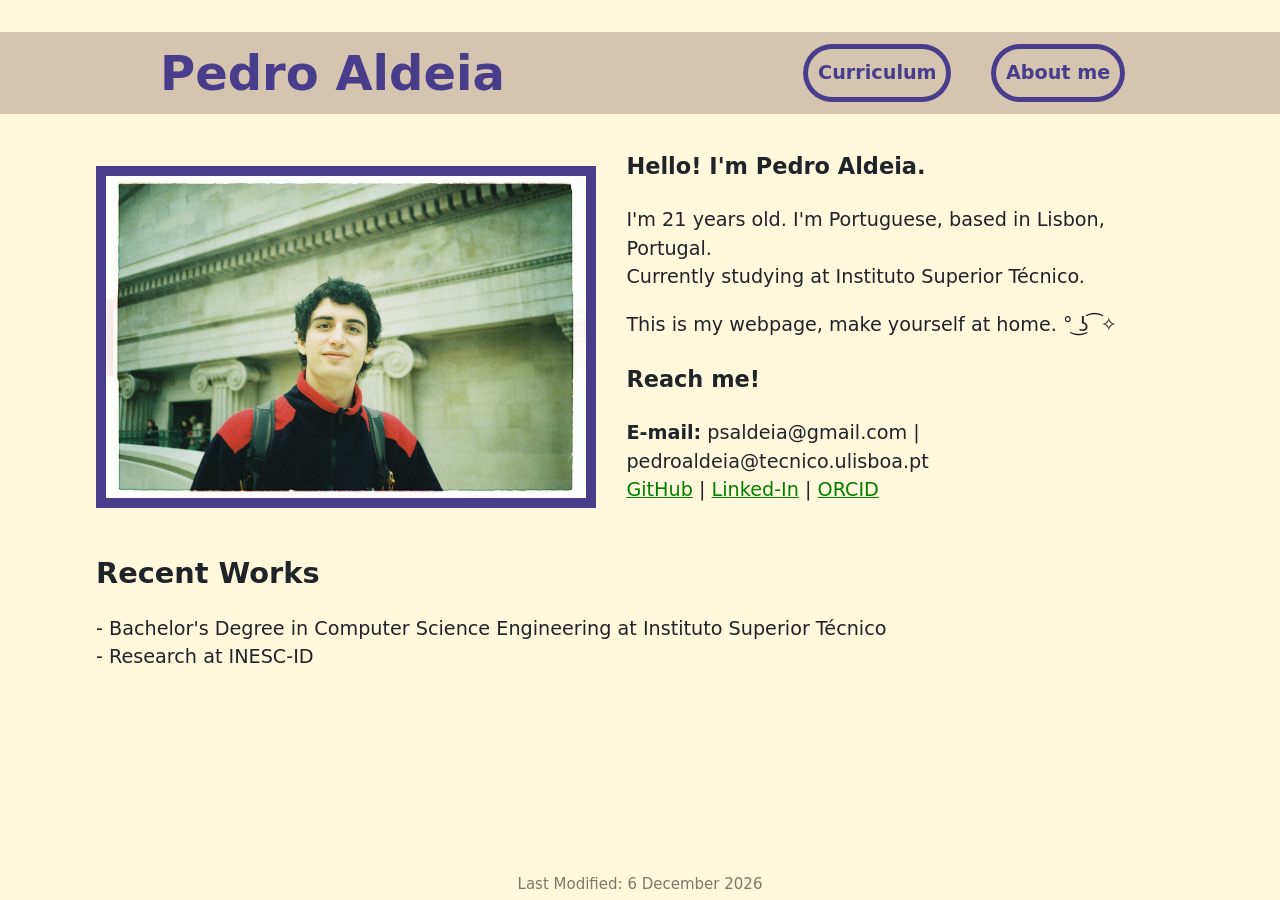
==== index.html @ 7448d029 "fix: image resizing" ====
<!DOCTYPE HTML>
<html>
<head>
    <link rel="stylesheet" href="css/style.css">
    <!-- cena que já estavam aqui INICIO-->
    <meta http-equiv="Content-Type" content="text/html; charset=utf-8">
    <title>Pedro Aldeia</title>
    <meta name="viewport" content="width=device-width; initial-scale=1.0; maximum-scale=1.0;">
    <!-- Open Graph data -->
    <meta property="og:type" content="website">
    <meta property="og:site_name" content="Técnico Lisboa">
    <meta property="og:image" content="http://tecnico.ulisboa.pt/img/tecnico_share.png">
    <meta property="og:url" content="http://tecnico.ulisboa.pt/">
    <!-- Twitter Card data -->
    <meta name="twitter:card" content="summary">
    <meta name="twitter:site" content="@istecnico">
    <meta name="twitter:title" content="Técnico Lisboa - Engenharia, Arquitectura, Ciência e Tecnologia">
    <meta name="twitter:image" content="http://tecnico.ulisboa.pt/img/tecnico_share.png">
    <meta name="twitter:url" content="http://tecnico.ulisboa.pt/">
    <!-- Favicon to work in all desktop browsers: -->
    <link rel="shortcut icon" href="//static.tecnico.ulisboa.pt/favicon.png" type="image/png">
    <!-- Touch icon for iOS 2.0+: -->
    <link rel="apple-touch-icon-precomposed" sizes="180x180" href="//static.tecnico.ulisboa.pt/apple-touch-icon-180x180-precomposed.png">
    <!-- Touch icon for Android -->
    <link rel="apple-touch-icon-precomposed" href="//static.tecnico.ulisboa.pt/apple-touch-icon-144x144-precomposed.png">
    <!-- cena que já estavam aqui FIM-->
</head>
<body>
    <div id="header"></div>

    <div class="content">
        <div class="row">
            <img src="images/profile-picture.jpeg" alt="This is me!" style="--image-width: 30rem">
            <div class="text">
                <h3>Hello! I'm Pedro Aldeia.</h3>
                <p>
                    I'm 21 years old. I'm Portuguese, based in Lisbon, Portugal.<br>
                    Currently studying at Instituto Superior Técnico.
                </p>
                <p>This is my webpage, make yourself at home. ° ͜ʖ ͡ ✧</p>
                <h3>Reach me!</h3>
                <p>
                    <b>E-mail:</b> psaldeia@gmail.com | pedroaldeia@tecnico.ulisboa.pt<br>
                    <a href="https://github.com/pedroaldeia" target="_blank">GitHub</a> |
                    <a href="https://www.linkedin.com/in/pedro-aldeia/" target="_blank">Linked-In</a> |
                    <a href="https://orcid.org/0009-0007-3783-6329" target="_blank">ORCID</a>
                </p>
            </div>
        </div>
        <h2>
            Recent Works
        </h2>
        <p>
            - Bachelor's Degree in Computer Science Engineering at Instituto Superior Técnico<br>
            - Research at INESC-ID<br>
        </p>
    </div>
    <div id="footer"></div>

    <script src="js/scripts.js"></script>
</body>
</html>
---- css/style.css ----
:root {
    --color-primary: darkslateblue;
    --color-secondary: cornsilk;
    --color-background-light:rgb(247, 244, 235);
    --color-accent: rgb(212, 196, 176);
    --color-text: rgb(31, 36, 41);
    --color-text-light: rgb(128, 118, 106);
    --color-hypertext: green;
    --color-hypertext-dark: rgb(1, 62, 1);
    --font-size-small: 15px;
}

.row {
    display: flex;
    align-items: center;
    gap: 1.9rem;
}

header .row {
    max-width: 60rem;
    margin: 2rem auto;
    padding: 0 0rem;
    display: flex; 
    align-items: center;
    justify-content: space-between;
}

header .row .row {
    display: flex;
    margin: 0 0;
    align-items: center;
    gap: 3.1rem;
}

header .row .button {
    padding: 0.615rem 0.615rem;
    margin: 0 0;
    border-radius: 1.9rem;
    box-shadow: 0 0 0 0.31rem var(--color-primary);
    color: var(--color-primary);
    text-decoration: none;
    font-weight: bold;
    font-size: 1.2rem;
}

header .row .button:hover{
    padding: 0.625rem 0.625rem;
    margin: 0 0;
    border-radius: 1.9rem;
    box-shadow: 0 0 0 0.31rem var(--color-primary);
    color: var(--color-secondary);
    background-color: var(--color-primary);
    text-decoration: none;
    font-weight: bold;
    font-size: 1.2rem;
}

header .row .homeButton {
    color: var(--color-primary);
    font-weight: bold;
    font-size: 3rem;
    text-decoration: none;
    margin-top: 0.31rem;
    margin-bottom: 0.31rem;
}

header .row .homeButton:hover {
    color: var(--color-primary);
}

body {
    min-height: 100vh;
    display: flex;
    flex-direction: column;
    margin: 0 0;
    overflow-y: auto;
    font: 1.2em / 1.5 system-ui;
    color: var(--color-text);
    background-color: var(--color-secondary);
}

.content {
  flex: 1;
  max-width: 68rem;       /* caps width on large screens */
  margin: 0 auto;
  padding: 0 1.5rem;
  width: 100%;
}

header {
    position: sticky;
    top: 0;
    outline: 0.625rem solid var(--color-secondary);
    background-color: var(--color-accent);
    color: var(--color-primary);
}


footer p {
    color: var(--color-text-light);
    font-size: var(--font-size-small);
    margin-top: 2.19rem;
    margin-bottom: 0.31rem;
    padding: 0 0;
    text-align: center;
}

img {
    max-width: var(--image-width, 30rem);
    height: auto;
    margin: 1.9rem 0.625rem;
    outline: 0.625rem solid var(--color-primary);
}

p {
    padding: 0 0;
}

h1 {
    padding: 0 0;
}

h2 {
    margin-top: 1.5rem;
    margin-bottom: 0.5rem;
}

h2:first-child {
    margin-top: 0;
    padding-top: 0;
}

h2:last-child {
    margin-bottom: 0;
    padding-bottom: 0;
}

h3:first-child {
    margin-top: 0;
    padding-top: 0;
}

h3:last-child {
    margin-bottom: 0;
    padding-bottom: 0;
}

a {
    color: var(--color-hypertext);
}

a:hover {
    text-decoration: none;
    color: var(--color-hypertext-dark);
}

.message {
    color: var(--color-primary);
    font-weight: bold;
    font-size: 3.5rem;
    text-decoration: none;
    margin-top: 2.81rem;
    margin-bottom: 2.81rem;
}

#ascii_art {
    color: var(--color-primary);
    font-weight: bold;
    font-size: 0.5rem;
    text-decoration: none;
    margin-top: 3.75rem;
    margin-bottom: 0;
}
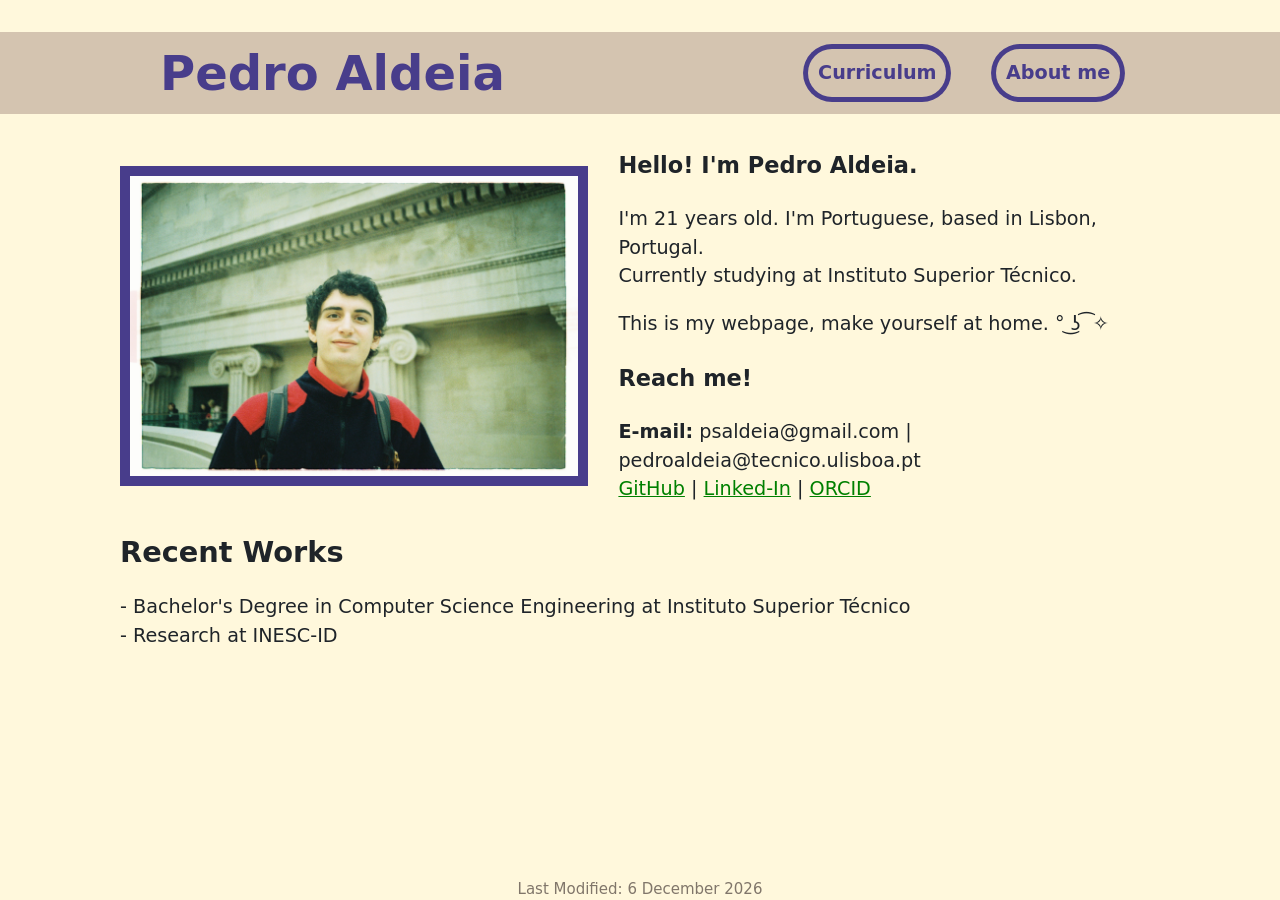
==== commit a23a6ba6: "fix moving header" ====
--- a/index.html
+++ b/index.html
@@ -30,7 +30,7 @@
 
     <div class="content">
         <div class="row">
-            <img src="images/profile-picture.jpeg" alt="This is me!" style="--image-width: 30rem">
+            <img src="images/profile-picture.jpeg" alt="This is me!" style="--image-width: 28rem">
             <div class="text">
                 <h3>Hello! I'm Pedro Aldeia.</h3>
                 <p>
--- a/css/style.css
+++ b/css/style.css
@@ -17,9 +17,26 @@
     gap: 1.9rem;
 }
 
+* {
+  box-sizing: border-box;
+}
+
+header {
+    position: sticky;
+    top: 0;
+    outline: 0.625rem solid var(--color-secondary);
+    background-color: var(--color-accent);
+    color: var(--color-primary);
+    margin: 2rem 0;
+}
+
+#header {
+    display: contents;
+}
+
 header .row {
     max-width: 60rem;
-    margin: 2rem auto;
+    margin: 0 auto;
     padding: 0 0rem;
     display: flex; 
     align-items: center;
@@ -74,8 +91,7 @@
     display: flex;
     flex-direction: column;
     margin: 0 0;
-    overflow-y: auto;
-    font: 1.2em / 1.5 system-ui;
+    font: 1.2rem / 1.5 system-ui;
     color: var(--color-text);
     background-color: var(--color-secondary);
 }
@@ -87,15 +103,6 @@
   padding: 0 1.5rem;
   width: 100%;
 }
-
-header {
-    position: sticky;
-    top: 0;
-    outline: 0.625rem solid var(--color-secondary);
-    background-color: var(--color-accent);
-    color: var(--color-primary);
-}
-
 
 footer p {
     color: var(--color-text-light);
@@ -146,6 +153,11 @@
     padding-bottom: 0;
 }
 
+p:last-child {
+    margin-bottom: 0;
+    padding-bottom: 0;
+}
+
 a {
     color: var(--color-hypertext);
 }
@@ -172,3 +184,53 @@
     margin-top: 3.75rem;
     margin-bottom: 0;
 }
+
+@media (max-width: 500px) {
+    header {
+        position: static;
+    }
+
+    header .row .homeButton {
+    font-size: 1.8rem;
+    margin-top: 0.2rem;
+    margin-bottom: 0.2rem;
+    }
+
+    header .row .button {
+    font-size: 0.9rem;
+    padding: 0.4rem 0.5rem;
+    }
+
+    header .row .button:hover {
+    font-size: 0.9rem;
+    padding: 0.4rem 0.5rem;
+    }
+
+    header .row .row {
+    gap: 1rem;
+    }
+
+    header .row {
+    padding: 0.5rem 0;
+    }
+
+    .row {
+    flex-direction: column;
+    align-items: flex-start;
+    gap: 1rem;
+    }
+
+    header .row .row {
+    flex-direction: row;
+    display: flex;
+    margin: 0 0;
+    align-items: center;
+    gap: 2rem;
+    }
+
+    .row img {
+        width: 100%;
+        max-width: 100%;
+        margin: 0.5rem 0;
+    }
+}
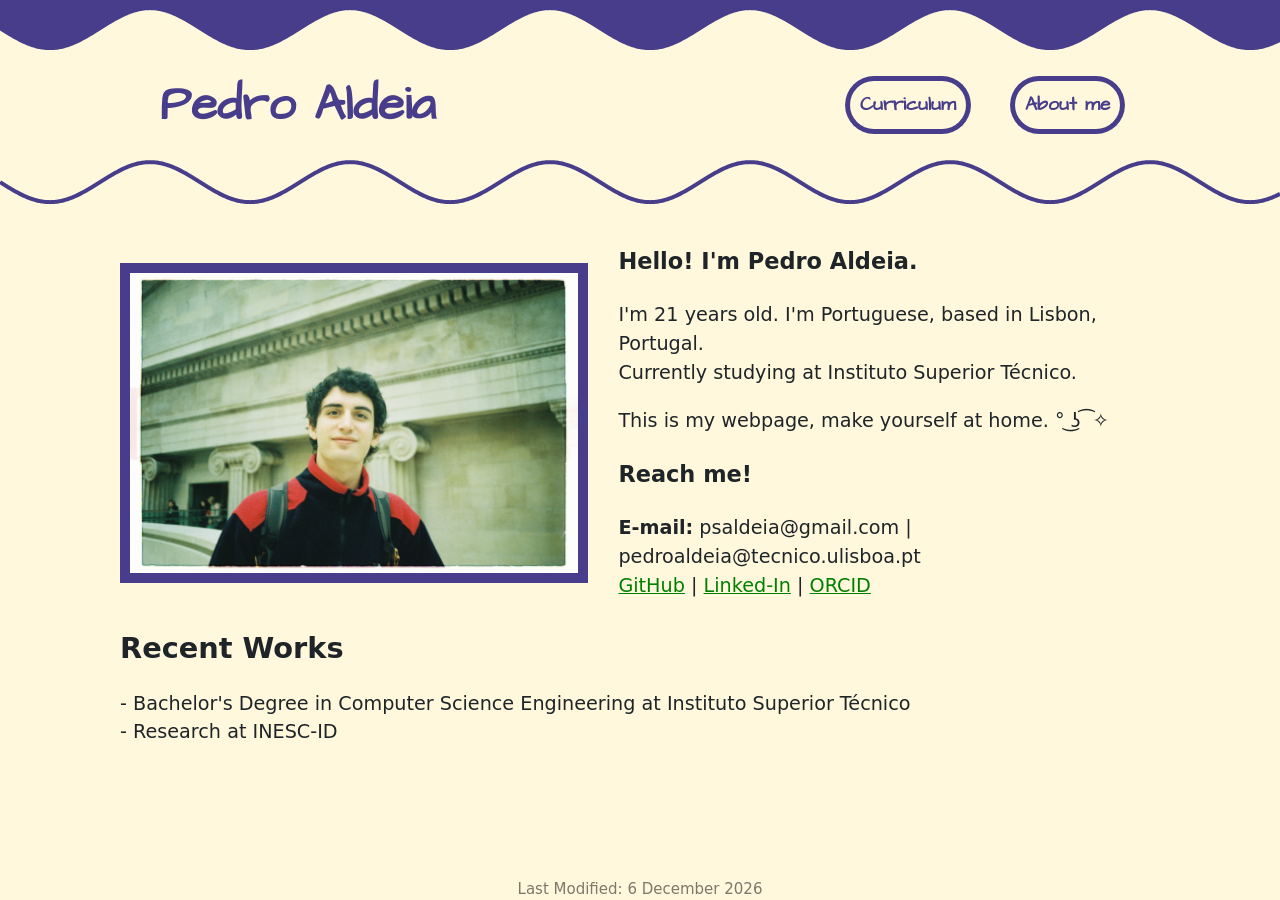
==== commit 8c585b0d: "add new font to header" ====
--- a/index.html
+++ b/index.html
@@ -2,7 +2,6 @@
 <html>
 <head>
     <link rel="stylesheet" href="css/style.css">
-    <!-- cena que já estavam aqui INICIO-->
     <meta http-equiv="Content-Type" content="text/html; charset=utf-8">
     <title>Pedro Aldeia</title>
     <meta name="viewport" content="width=device-width; initial-scale=1.0; maximum-scale=1.0;">
@@ -23,7 +22,10 @@
     <link rel="apple-touch-icon-precomposed" sizes="180x180" href="//static.tecnico.ulisboa.pt/apple-touch-icon-180x180-precomposed.png">
     <!-- Touch icon for Android -->
     <link rel="apple-touch-icon-precomposed" href="//static.tecnico.ulisboa.pt/apple-touch-icon-144x144-precomposed.png">
-    <!-- cena que já estavam aqui FIM-->
+    <!-- Fonts -->
+    <link rel="preconnect" href="https://fonts.googleapis.com">
+    <link rel="preconnect" href="https://fonts.gstatic.com" crossorigin>
+    <link href="https://fonts.googleapis.com/css2?family=Architects+Daughter&display=swap" rel="stylesheet">
 </head>
 <body>
     <div id="header"></div>
--- a/css/style.css
+++ b/css/style.css
@@ -22,16 +22,21 @@
 }
 
 header {
+    background-color: var(--color-secondary);
+    color: var(--color-primary);
+    padding: 0.5rem;
+    z-index: 1;
+}
+
+#header {
+    display: contents;
+    padding: 0 0;
+}
+
+.header {
     position: sticky;
     top: 0;
-    outline: 0.625rem solid var(--color-secondary);
-    background-color: var(--color-accent);
-    color: var(--color-primary);
-    margin: 2rem 0;
-}
-
-#header {
-    display: contents;
+    margin-bottom: 2rem;
 }
 
 header .row {
@@ -41,6 +46,8 @@
     display: flex; 
     align-items: center;
     justify-content: space-between;
+    font-family: "Architects Daughter", cursive;
+    font-weight: 700;
 }
 
 header .row .row {
@@ -93,21 +100,22 @@
     margin: 0 0;
     font: 1.2rem / 1.5 system-ui;
     color: var(--color-text);
+    overflow-x: hidden;
     background-color: var(--color-secondary);
 }
 
 .content {
-  flex: 1;
-  max-width: 68rem;       /* caps width on large screens */
-  margin: 0 auto;
-  padding: 0 1.5rem;
-  width: 100%;
+    flex: 1;
+    max-width: 68rem;
+    margin: 0 auto;
+    padding: 0 1.5rem;
+    width: 100%;
 }
 
 footer p {
     color: var(--color-text-light);
     font-size: var(--font-size-small);
-    margin-top: 2.19rem;
+    margin-top: 1.5rem;
     margin-bottom: 0.31rem;
     padding: 0 0;
     text-align: center;
@@ -176,6 +184,15 @@
     margin-bottom: 2.81rem;
 }
 
+canvas {
+    display: block;
+    left: 0;
+    width: 100%;
+    top: 100%;
+    z-index: 2;
+    pointer-events: none;
+}
+
 #ascii_art {
     color: var(--color-primary);
     font-weight: bold;
@@ -186,31 +203,31 @@
 }
 
 @media (max-width: 500px) {
-    header {
-        position: static;
-    }
-
-    header .row .homeButton {
+    .header {
+        position: relative;
+    }
+
+    .header .row .homeButton {
     font-size: 1.8rem;
     margin-top: 0.2rem;
     margin-bottom: 0.2rem;
     }
 
-    header .row .button {
+    .header .row .button {
     font-size: 0.9rem;
     padding: 0.4rem 0.5rem;
     }
 
-    header .row .button:hover {
+    .header .row .button:hover {
     font-size: 0.9rem;
     padding: 0.4rem 0.5rem;
     }
 
-    header .row .row {
+    .header .row .row {
     gap: 1rem;
     }
 
-    header .row {
+    .header .row {
     padding: 0.5rem 0;
     }
 
@@ -220,7 +237,7 @@
     gap: 1rem;
     }
 
-    header .row .row {
+    .header .row .row {
     flex-direction: row;
     display: flex;
     margin: 0 0;
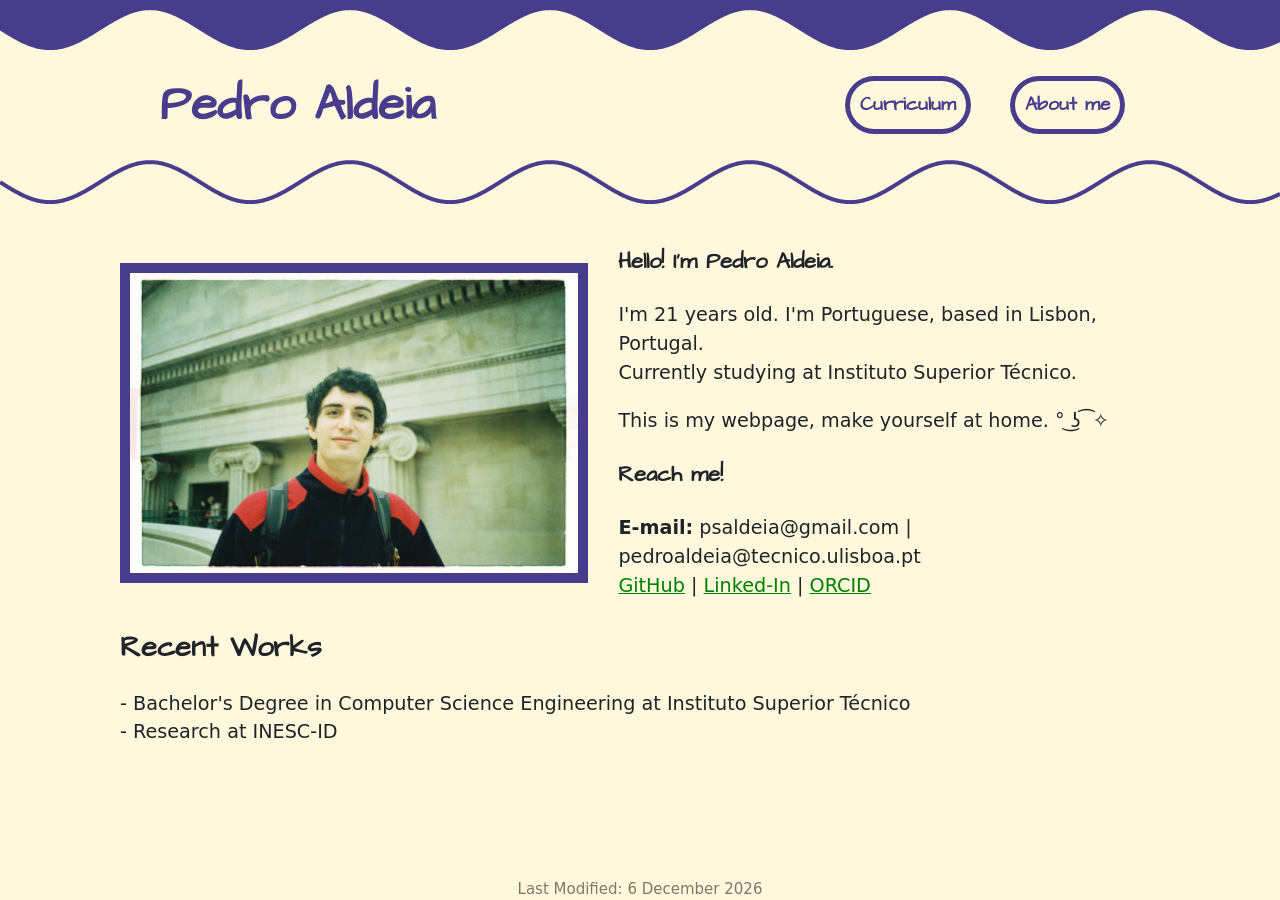
==== commit 9b3fea5b: "favicons" ====
--- a/index.html
+++ b/index.html
@@ -16,12 +16,10 @@
     <meta name="twitter:title" content="Técnico Lisboa - Engenharia, Arquitectura, Ciência e Tecnologia">
     <meta name="twitter:image" content="http://tecnico.ulisboa.pt/img/tecnico_share.png">
     <meta name="twitter:url" content="http://tecnico.ulisboa.pt/">
-    <!-- Favicon to work in all desktop browsers: -->
-    <link rel="shortcut icon" href="//static.tecnico.ulisboa.pt/favicon.png" type="image/png">
-    <!-- Touch icon for iOS 2.0+: -->
-    <link rel="apple-touch-icon-precomposed" sizes="180x180" href="//static.tecnico.ulisboa.pt/apple-touch-icon-180x180-precomposed.png">
-    <!-- Touch icon for Android -->
-    <link rel="apple-touch-icon-precomposed" href="//static.tecnico.ulisboa.pt/apple-touch-icon-144x144-precomposed.png">
+    <!-- Favicons -->
+    <link rel="icon" type="image/png" sizes="32x32" href="/images/favicon-32x32.png">
+    <link rel="icon" type="image/png" sizes="16x16" href="/images/favicon-16x16.png">
+    <link rel="apple-touch-icon" sizes="180x180" href="/images/apple-touch-icon.png">
     <!-- Fonts -->
     <link rel="preconnect" href="https://fonts.googleapis.com">
     <link rel="preconnect" href="https://fonts.gstatic.com" crossorigin>
--- a/css/style.css
+++ b/css/style.css
@@ -134,11 +134,15 @@
 
 h1 {
     padding: 0 0;
+    font-family: "Architects Daughter", cursive;
+    font-weight: 700;
 }
 
 h2 {
     margin-top: 1.5rem;
     margin-bottom: 0.5rem;
+    font-family: "Architects Daughter", cursive;
+    font-weight: 700;
 }
 
 h2:first-child {
@@ -149,6 +153,11 @@
 h2:last-child {
     margin-bottom: 0;
     padding-bottom: 0;
+}
+
+h3 {
+    font-family: "Architects Daughter", cursive;
+    font-weight: 700;
 }
 
 h3:first-child {
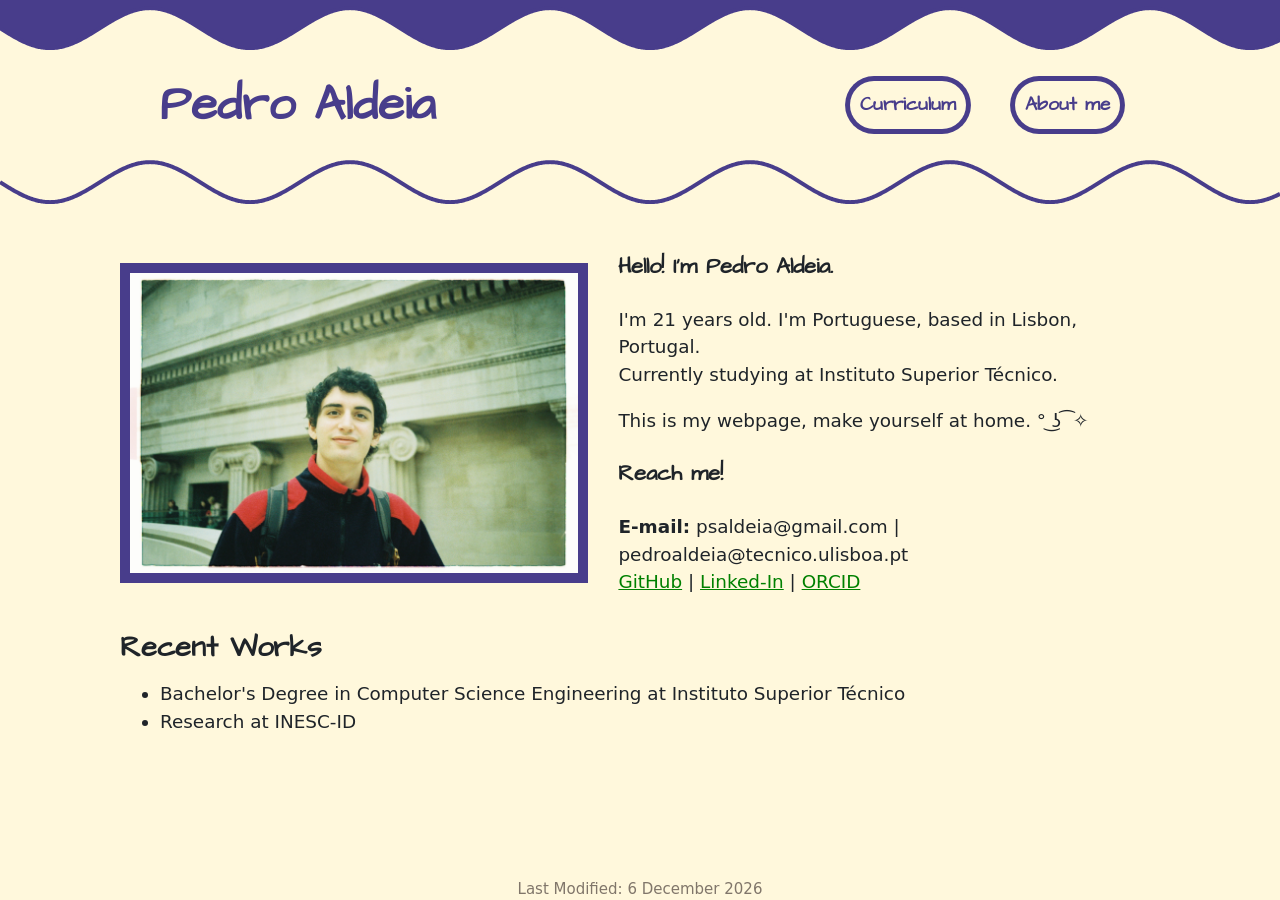
==== commit 78988bde: "adjust main page html and styling" ====
--- a/index.html
+++ b/index.html
@@ -50,9 +50,9 @@
         <h2>
             Recent Works
         </h2>
-        <p>
-            - Bachelor's Degree in Computer Science Engineering at Instituto Superior Técnico<br>
-            - Research at INESC-ID<br>
+        <ul>
+            <li>Bachelor's Degree in Computer Science Engineering at Instituto Superior Técnico</li>
+            <li>Research at INESC-ID</li>
         </p>
     </div>
     <div id="footer"></div>
--- a/css/style.css
+++ b/css/style.css
@@ -130,6 +130,16 @@
 
 p {
     padding: 0 0;
+    font-size: 1.15rem;
+}
+
+ul {
+    margin-bottom: 0;
+    margin-top: 0.6rem;
+}
+
+li {
+    font-size: 1.15rem;
 }
 
 h1 {
